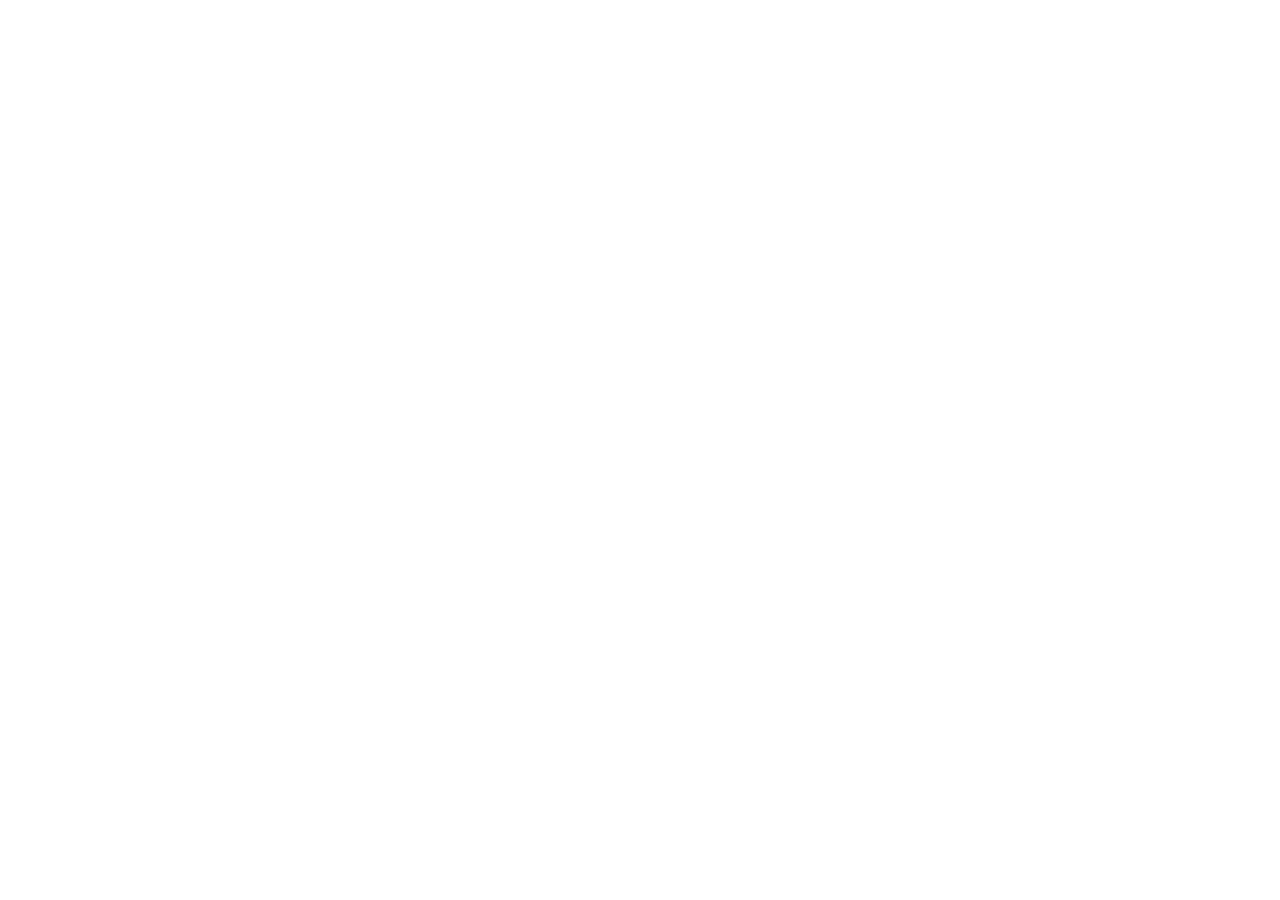
==== index.html @ 7754f0d4 "first commit" ====
<!DOCTYPE html>
<html lang="en">
<head>
    <meta charset="UTF-8">
    <meta name="viewport" content="width=device-width, initial-scale=1.0">
    <link rel="stylesheet" href="./styles/reset.css">
    <title>Document</title>
</head>
<body>

    <script src="https://cdn.jsdelivr.net/npm/bootstrap@5.3.5/dist/js/bootstrap.bundle.min.js" integrity="sha384-k6d4wzSIapyDyv1kpU366/PK5hCdSbCRGRCMv+eplOQJWyd1fbcAu9OCUj5zNLiq" crossorigin="anonymous"></script>
    <script src="./javascript/main.js"></script>
</body>
</html>
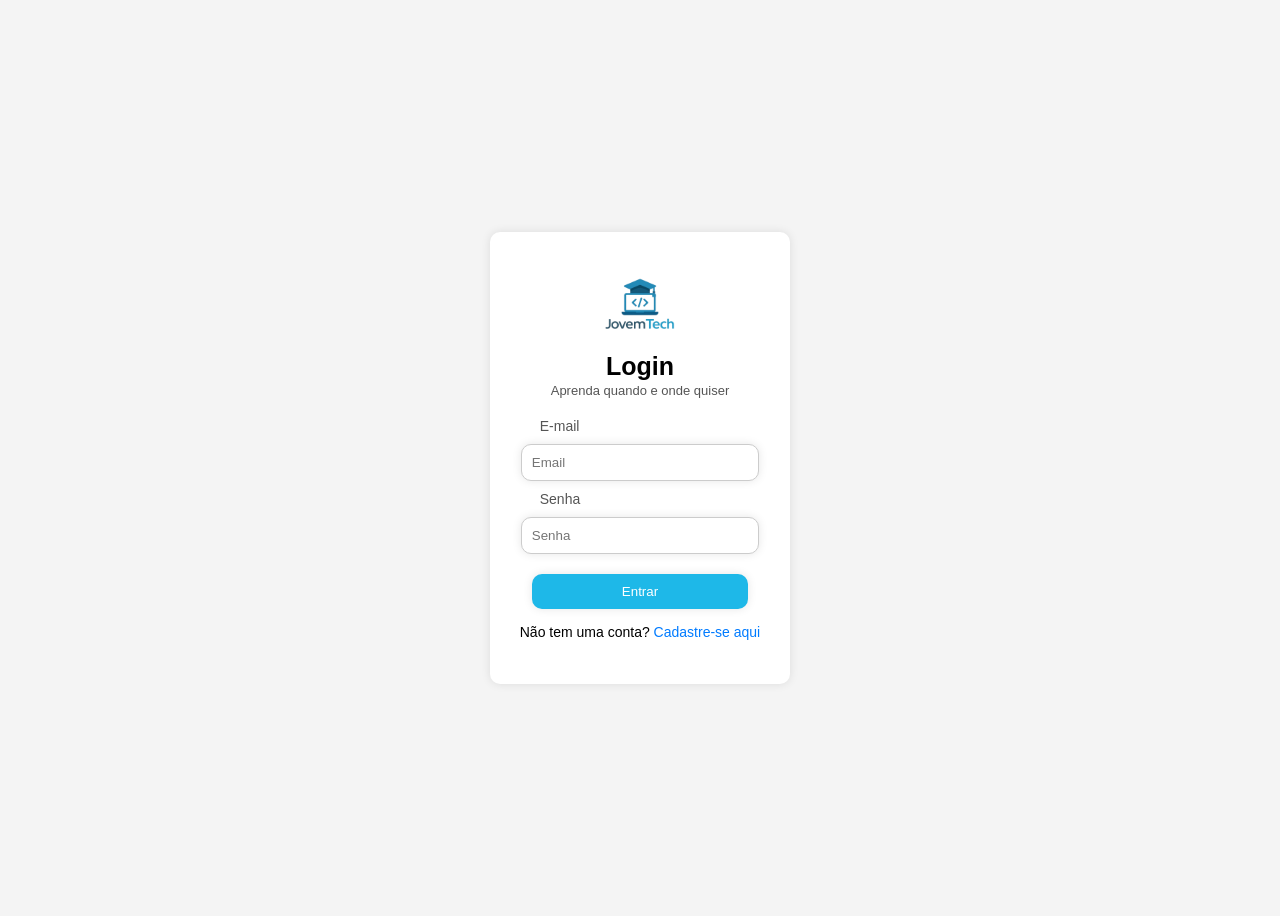
==== commit 22bcc767: "Complete details" ====
--- a/index.html
+++ b/index.html
@@ -1,14 +1,36 @@
 <!DOCTYPE html>
-<html lang="en">
+<html lang="pt-br">
 <head>
     <meta charset="UTF-8">
     <meta name="viewport" content="width=device-width, initial-scale=1.0">
-    <link rel="stylesheet" href="./styles/reset.css">
-    <title>Document</title>
+    <title>Login</title>
+    <link rel="stylesheet" href="./styles/login.css">
 </head>
+
 <body>
 
-    <script src="https://cdn.jsdelivr.net/npm/bootstrap@5.3.5/dist/js/bootstrap.bundle.min.js" integrity="sha384-k6d4wzSIapyDyv1kpU366/PK5hCdSbCRGRCMv+eplOQJWyd1fbcAu9OCUj5zNLiq" crossorigin="anonymous"></script>
-    <script src="./javascript/main.js"></script>
+    <div class="login-container">
+        <div class="logo-com-nome">
+            <img src="./assets/logo.png" alt="logoJovemTechEAD.png">
+            <h2>Login</h2>
+            <p>Aprenda quando e onde quiser</p>
+        </div>
+
+        <form class="loginform">
+            <label>E-mail</label>
+            <input type="text" placeholder="Email" id="email" required>
+            <label for="">Senha</label>
+            <input type="password" placeholder="Senha" id="senha" required>
+            <button type="submit">Entrar</button>
+        </form>
+
+        <!-- Âncora para o cadastro -->
+        <p class="cadastro-link">
+            Não tem uma conta?<a href="./pages/signup.html"> Cadastre-se aqui</a>
+        </p>
+    </div>
+
 </body>
+<script src="./javascript/main.js"></script>
+
 </html>
--- a/styles/login.css
+++ b/styles/login.css
@@ -0,0 +1,136 @@
+body {
+    font-family: Arial, sans-serif;
+    background-color: #f4f4f4;
+    display: flex;
+    justify-content: center;
+    align-items: center;
+    height: 100vh;
+  }
+  
+  /* Container das telas */
+  .login-container,
+  .container-cadastro {
+    background: white;
+    padding: 30px;
+    border-radius: 10px;
+    box-shadow: 0 0 10px rgba(0, 0, 0, 0.1);
+    text-align: center;
+  }
+  
+  /* Logo e título da tela de login */
+  .logo-com-nome {
+    display: flex;
+    flex-direction: column;
+    align-items: center;
+    margin-bottom: 20px;
+  }
+  
+  .logo-com-nome h2,
+  .titulo-cadastro h2 {
+    margin: 0;
+    font-size: 25px;
+    padding-bottom: 2px;
+  }
+  
+  .logo-com-nome p,
+  .titulo-cadastro p {
+    margin: 0;
+    font-size: 13px;
+    color: #555;
+  }
+  
+  /* Imagem da logo */
+  img {
+    width: 90px;
+    height: auto;
+  }
+  
+  /* Labels dos campos */
+  label,
+  .label-termos {
+    margin: 0;
+    font-size: 14px;
+    margin-right: 180px;
+    color: #555;
+    display: block;
+    text-align: left;
+    padding-left: 20px;
+  }
+  
+  /* Inputs */
+  input {
+    display: block;
+    margin: 10px auto;
+    padding: 10px;
+    width: 90%;
+    border: 1px solid #ccc;
+    box-shadow: 0 0 10px rgba(0, 0, 0, 0.1);
+    border-radius: 10px;
+  }
+  
+  /* Botão */
+  button {
+    padding: 10px 20px;
+    background-color: #1EB8E8;
+    border: none;
+    color: white;
+    cursor: pointer;
+    margin-top: 10px;
+    border-radius: 10px;
+    box-shadow: 0 0 10px rgba(0, 0, 0, 0.1);
+    width: 90%;
+  }
+  
+  button:hover {
+    background-color: #17a2c3;
+  }
+  
+  /* Link para mudar de tela */
+  .cadastro-link {
+    margin-top: 15px;
+    font-size: 14px;
+  }
+  
+  .cadastro-link a {
+    color: #007BFF;
+    text-decoration: none;
+  }
+  
+  .cadastro-link a:hover {
+    text-decoration: underline;
+  }
+  
+  /* Texto explicando regras da senha */
+  .normas-senha {
+    font-size: 12px;
+    color: #777;
+    margin-top: -5px;
+    margin-bottom: 10px;
+    text-align: left;
+    padding-left: 20px;
+    padding-right: 20px;
+  }
+  
+  /* Área dos termos */
+  .checkbox-area {
+    display: flex;
+    align-items: flex-start;
+    text-align: left;
+    font-size: 13px;
+    margin: 10px 0;
+    padding: 0 20px;
+  }
+  
+  .checkbox-area input[type="checkbox"] {
+    margin-top: 4px;
+    margin-right: 10px;
+  }
+  
+  .label-termos a {
+    color: #007BFF;
+    text-decoration: none;
+  }
+  
+  .label-termos a:hover {
+    text-decoration: underline;
+  }
